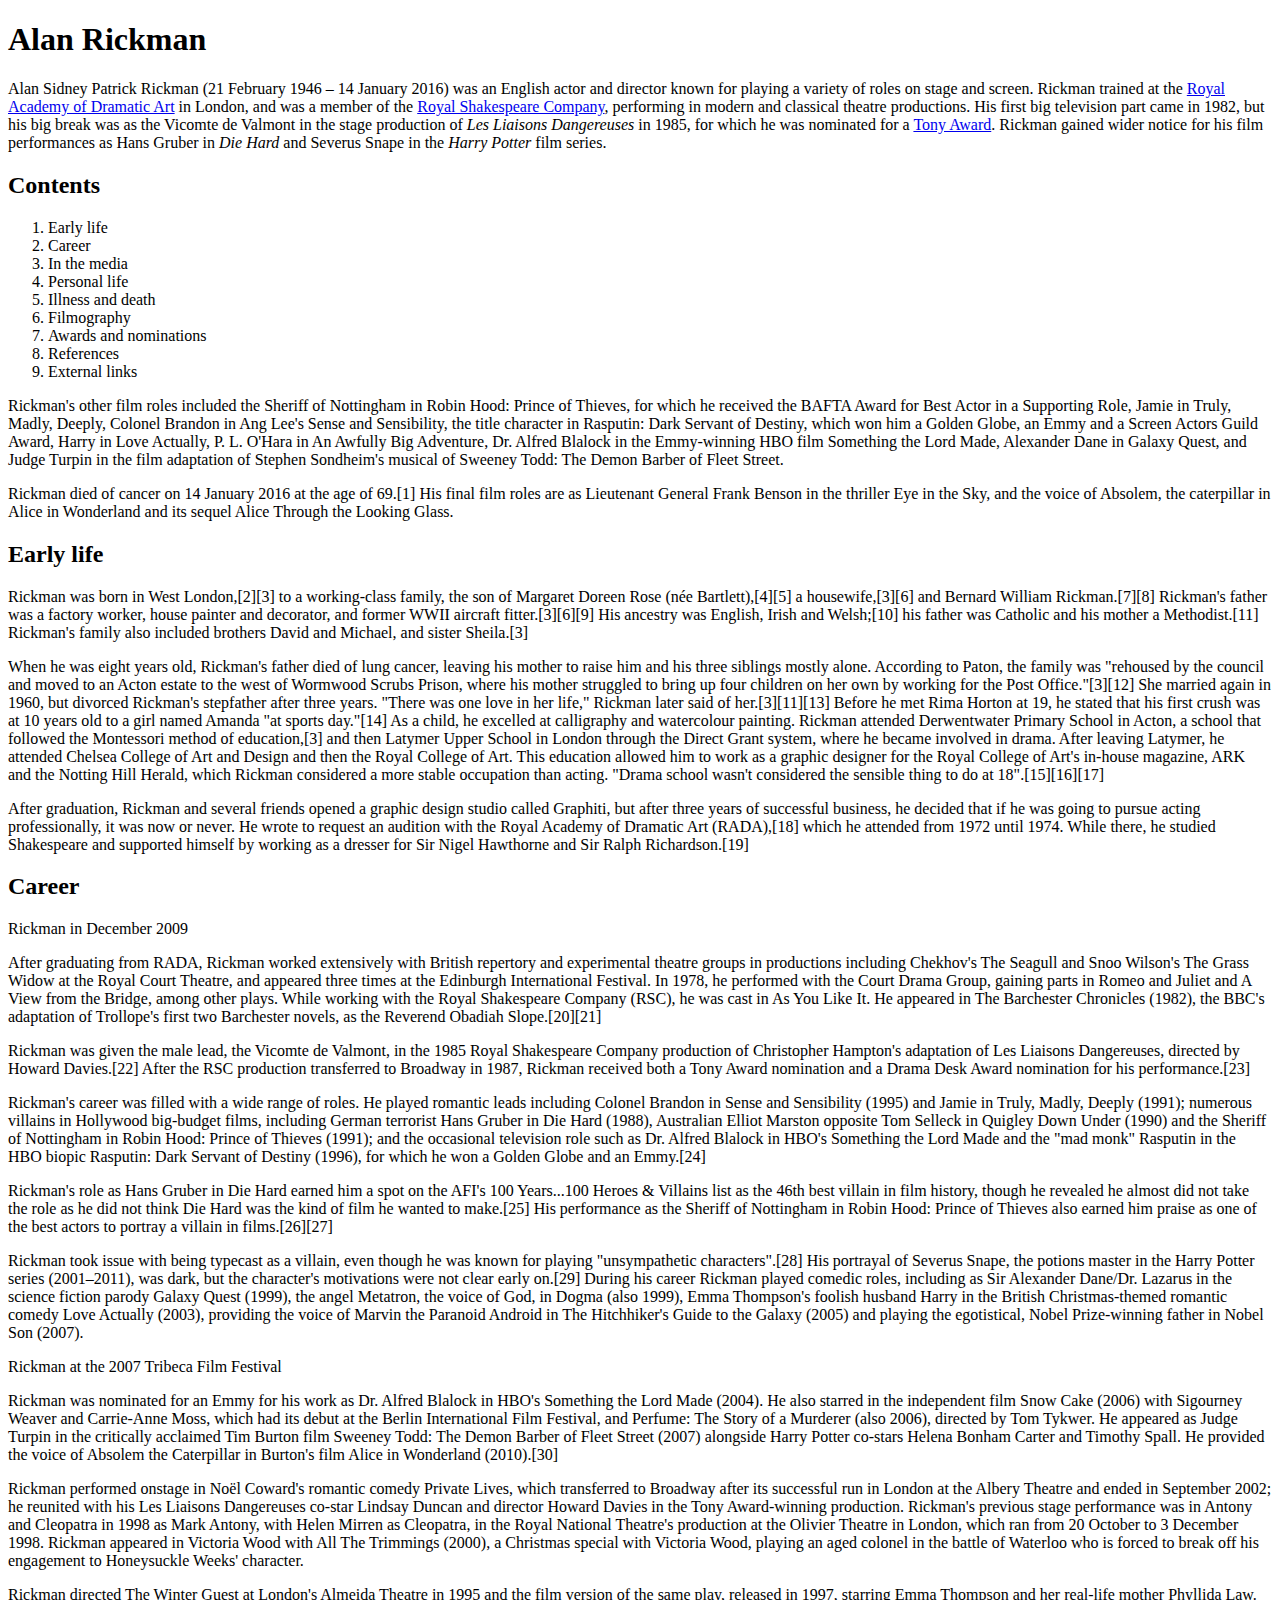
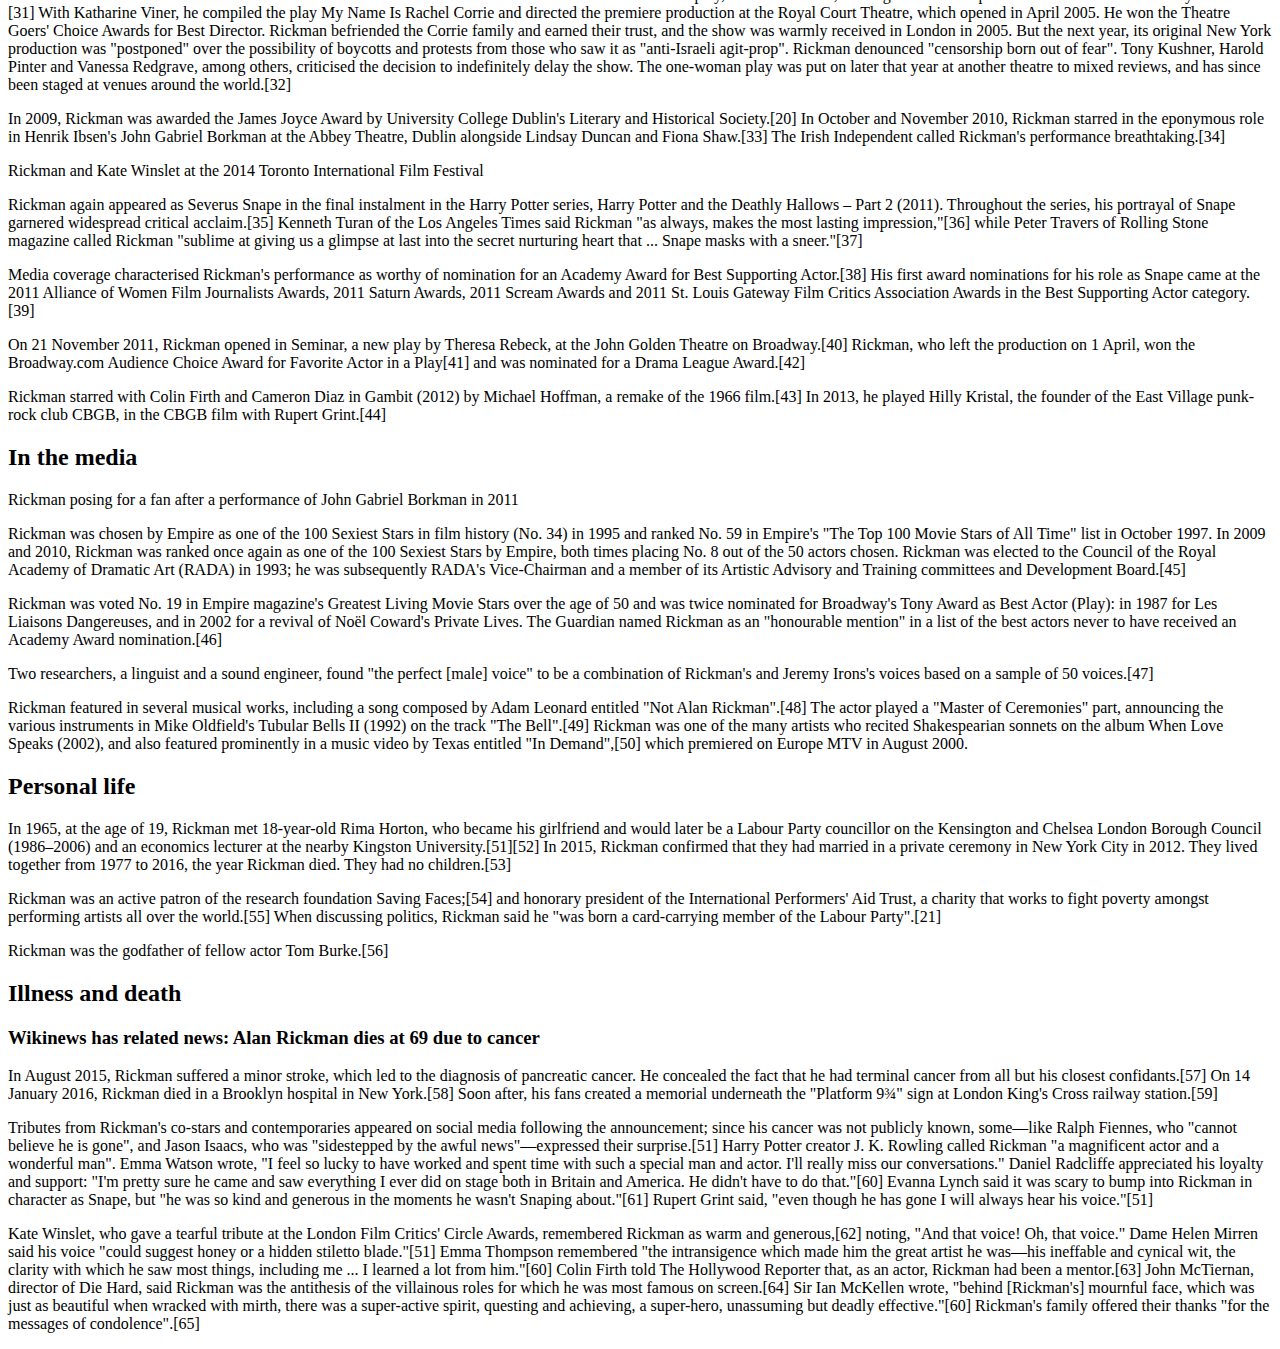
==== index.html @ 1f2a4b99 "Rename alan-rickman to index.html" ====
<!DOCTYPE html>
<html lang="en">
<head>
	<meta charset="UTF-8">
	<title>Alan Rickman</title>
	<link rel="canonical" href="https://en.wikipedia.org/wiki/Alan_Rickman">
</head>
<body>
<header>
<h1>Alan Rickman</h1>
<p>Alan Sidney Patrick Rickman (21 February 1946 – 14 January 2016) was an English actor and director known for playing a variety of roles on stage and screen. Rickman trained at the <a href="https://en.wikipedia.org/wiki/Royal_Academy_of_Dramatic_Art">Royal Academy of Dramatic Art</a> in London, and was a member of the <a href="https://en.wikipedia.org/wiki/Royal_Shakespeare_Company">Royal Shakespeare Company</a>, performing in modern and classical theatre productions. His first big television part came in 1982, but his big break was as the Vicomte de Valmont in the stage production of <i class="theatrical production">Les Liaisons Dangereuses</i> in 1985, for which he was nominated for a <a href="https://en.wikipedia.org/wiki/Tony_Award_for_Best_Actor_in_a_Play">Tony Award</a>. Rickman gained wider notice for his film performances as Hans Gruber in <i class="film production">Die Hard</i> and Severus Snape in the <i class="film production">Harry Potter</i> film series.</p>
</header>

<h2>Contents</h2>
<ol>
    <li>Early life</li>
    <li>Career</li>
    <li>In the media</li>
    <li>Personal life</li>
    <li>Illness and death</li>
    <li>Filmography</li>
    <li>Awards and nominations</li>
    <li>References</li>
    <li>External links</li>
</ol>

<p>Rickman's other film roles included the Sheriff of Nottingham in Robin Hood: Prince of Thieves, for which he received the BAFTA Award for Best Actor in a Supporting Role, Jamie in Truly, Madly, Deeply, Colonel Brandon in Ang Lee's Sense and Sensibility, the title character in Rasputin: Dark Servant of Destiny, which won him a Golden Globe, an Emmy and a Screen Actors Guild Award, Harry in Love Actually, P. L. O'Hara in An Awfully Big Adventure, Dr. Alfred Blalock in the Emmy-winning HBO film Something the Lord Made, Alexander Dane in Galaxy Quest, and Judge Turpin in the film adaptation of Stephen Sondheim's musical of Sweeney Todd: The Demon Barber of Fleet Street.</p>

<p>Rickman died of cancer on 14 January 2016 at the age of 69.[1] His final film roles are as Lieutenant General Frank Benson in the thriller Eye in the Sky, and the voice of Absolem, the caterpillar in Alice in Wonderland and its sequel Alice Through the Looking Glass.</p>

<h2>Early life</h2>

<p>Rickman was born in West London,[2][3] to a working-class family, the son of Margaret Doreen Rose (née Bartlett),[4][5] a housewife,[3][6] and Bernard William Rickman.[7][8] Rickman's father was a factory worker, house painter and decorator, and former WWII aircraft fitter.[3][6][9] His ancestry was English, Irish and Welsh;[10] his father was Catholic and his mother a Methodist.[11] Rickman's family also included brothers David and Michael, and sister Sheila.[3]</p>

<p>When he was eight years old, Rickman's father died of lung cancer, leaving his mother to raise him and his three siblings mostly alone. According to Paton, the family was "rehoused by the council and moved to an Acton estate to the west of Wormwood Scrubs Prison, where his mother struggled to bring up four children on her own by working for the Post Office."[3][12] She married again in 1960, but divorced Rickman's stepfather after three years. "There was one love in her life," Rickman later said of her.[3][11][13] Before he met Rima Horton at 19, he stated that his first crush was at 10 years old to a girl named Amanda "at sports day."[14] As a child, he excelled at calligraphy and watercolour painting. Rickman attended Derwentwater Primary School in Acton, a school that followed the Montessori method of education,[3] and then Latymer Upper School in London through the Direct Grant system, where he became involved in drama. After leaving Latymer, he attended Chelsea College of Art and Design and then the Royal College of Art. This education allowed him to work as a graphic designer for the Royal College of Art's in-house magazine, ARK and the Notting Hill Herald, which Rickman considered a more stable occupation than acting. "Drama school wasn't considered the sensible thing to do at 18".[15][16][17]</p>

<p>After graduation, Rickman and several friends opened a graphic design studio called Graphiti, but after three years of successful business, he decided that if he was going to pursue acting professionally, it was now or never. He wrote to request an audition with the Royal Academy of Dramatic Art (RADA),[18] which he attended from 1972 until 1974. While there, he studied Shakespeare and supported himself by working as a dresser for Sir Nigel Hawthorne and Sir Ralph Richardson.[19]</p>

<h2>Career</h2>

Rickman in December 2009

<p>After graduating from RADA, Rickman worked extensively with British repertory and experimental theatre groups in productions including Chekhov's The Seagull and Snoo Wilson's The Grass Widow at the Royal Court Theatre, and appeared three times at the Edinburgh International Festival. In 1978, he performed with the Court Drama Group, gaining parts in Romeo and Juliet and A View from the Bridge, among other plays. While working with the Royal Shakespeare Company (RSC), he was cast in As You Like It. He appeared in The Barchester Chronicles (1982), the BBC's adaptation of Trollope's first two Barchester novels, as the Reverend Obadiah Slope.[20][21]</p>

<p>Rickman was given the male lead, the Vicomte de Valmont, in the 1985 Royal Shakespeare Company production of Christopher Hampton's adaptation of Les Liaisons Dangereuses, directed by Howard Davies.[22] After the RSC production transferred to Broadway in 1987, Rickman received both a Tony Award nomination and a Drama Desk Award nomination for his performance.[23]</p>

<p>Rickman's career was filled with a wide range of roles. He played romantic leads including Colonel Brandon in Sense and Sensibility (1995) and Jamie in Truly, Madly, Deeply (1991); numerous villains in Hollywood big-budget films, including German terrorist Hans Gruber in Die Hard (1988), Australian Elliot Marston opposite Tom Selleck in Quigley Down Under (1990) and the Sheriff of Nottingham in Robin Hood: Prince of Thieves (1991); and the occasional television role such as Dr. Alfred Blalock in HBO's Something the Lord Made and the "mad monk" Rasputin in the HBO biopic Rasputin: Dark Servant of Destiny (1996), for which he won a Golden Globe and an Emmy.[24]</p>

<p>Rickman's role as Hans Gruber in Die Hard earned him a spot on the AFI's 100 Years...100 Heroes & Villains list as the 46th best villain in film history, though he revealed he almost did not take the role as he did not think Die Hard was the kind of film he wanted to make.[25] His performance as the Sheriff of Nottingham in Robin Hood: Prince of Thieves also earned him praise as one of the best actors to portray a villain in films.[26][27]</p>

<p>Rickman took issue with being typecast as a villain, even though he was known for playing "unsympathetic characters".[28] His portrayal of Severus Snape, the potions master in the Harry Potter series (2001–2011), was dark, but the character's motivations were not clear early on.[29] During his career Rickman played comedic roles, including as Sir Alexander Dane/Dr. Lazarus in the science fiction parody Galaxy Quest (1999), the angel Metatron, the voice of God, in Dogma (also 1999), Emma Thompson's foolish husband Harry in the British Christmas-themed romantic comedy Love Actually (2003), providing the voice of Marvin the Paranoid Android in The Hitchhiker's Guide to the Galaxy (2005) and playing the egotistical, Nobel Prize-winning father in Nobel Son (2007).</p>

Rickman at the 2007 Tribeca Film Festival

<p>Rickman was nominated for an Emmy for his work as Dr. Alfred Blalock in HBO's Something the Lord Made (2004). He also starred in the independent film Snow Cake (2006) with Sigourney Weaver and Carrie-Anne Moss, which had its debut at the Berlin International Film Festival, and Perfume: The Story of a Murderer (also 2006), directed by Tom Tykwer. He appeared as Judge Turpin in the critically acclaimed Tim Burton film Sweeney Todd: The Demon Barber of Fleet Street (2007) alongside Harry Potter co-stars Helena Bonham Carter and Timothy Spall. He provided the voice of Absolem the Caterpillar in Burton's film Alice in Wonderland (2010).[30]</p>

<p>Rickman performed onstage in Noël Coward's romantic comedy Private Lives, which transferred to Broadway after its successful run in London at the Albery Theatre and ended in September 2002; he reunited with his Les Liaisons Dangereuses co-star Lindsay Duncan and director Howard Davies in the Tony Award-winning production. Rickman's previous stage performance was in Antony and Cleopatra in 1998 as Mark Antony, with Helen Mirren as Cleopatra, in the Royal National Theatre's production at the Olivier Theatre in London, which ran from 20 October to 3 December 1998. Rickman appeared in Victoria Wood with All The Trimmings (2000), a Christmas special with Victoria Wood, playing an aged colonel in the battle of Waterloo who is forced to break off his engagement to Honeysuckle Weeks' character.</p>

<p>Rickman directed The Winter Guest at London's Almeida Theatre in 1995 and the film version of the same play, released in 1997, starring Emma Thompson and her real-life mother Phyllida Law.[31] With Katharine Viner, he compiled the play My Name Is Rachel Corrie and directed the premiere production at the Royal Court Theatre, which opened in April 2005. He won the Theatre Goers' Choice Awards for Best Director. Rickman befriended the Corrie family and earned their trust, and the show was warmly received in London in 2005. But the next year, its original New York production was "postponed" over the possibility of boycotts and protests from those who saw it as "anti-Israeli agit-prop". Rickman denounced "censorship born out of fear". Tony Kushner, Harold Pinter and Vanessa Redgrave, among others, criticised the decision to indefinitely delay the show. The one-woman play was put on later that year at another theatre to mixed reviews, and has since been staged at venues around the world.[32]</p>

<p>In 2009, Rickman was awarded the James Joyce Award by University College Dublin's Literary and Historical Society.[20] In October and November 2010, Rickman starred in the eponymous role in Henrik Ibsen's John Gabriel Borkman at the Abbey Theatre, Dublin alongside Lindsay Duncan and Fiona Shaw.[33] The Irish Independent called Rickman's performance breathtaking.[34]</p>

Rickman and Kate Winslet at the 2014 Toronto International Film Festival

<p>Rickman again appeared as Severus Snape in the final instalment in the Harry Potter series, Harry Potter and the Deathly Hallows – Part 2 (2011). Throughout the series, his portrayal of Snape garnered widespread critical acclaim.[35] Kenneth Turan of the Los Angeles Times said Rickman "as always, makes the most lasting impression,"[36] while Peter Travers of Rolling Stone magazine called Rickman "sublime at giving us a glimpse at last into the secret nurturing heart that ... Snape masks with a sneer."[37]</p>

<p>Media coverage characterised Rickman's performance as worthy of nomination for an Academy Award for Best Supporting Actor.[38] His first award nominations for his role as Snape came at the 2011 Alliance of Women Film Journalists Awards, 2011 Saturn Awards, 2011 Scream Awards and 2011 St. Louis Gateway Film Critics Association Awards in the Best Supporting Actor category.[39]</p>

<p>On 21 November 2011, Rickman opened in Seminar, a new play by Theresa Rebeck, at the John Golden Theatre on Broadway.[40] Rickman, who left the production on 1 April, won the Broadway.com Audience Choice Award for Favorite Actor in a Play[41] and was nominated for a Drama League Award.[42]</p>

<p>Rickman starred with Colin Firth and Cameron Diaz in Gambit (2012) by Michael Hoffman, a remake of the 1966 film.[43] In 2013, he played Hilly Kristal, the founder of the East Village punk-rock club CBGB, in the CBGB film with Rupert Grint.[44]</p>

<h2>In the media</h2>
Rickman posing for a fan after a performance of John Gabriel Borkman in 2011

<p>Rickman was chosen by Empire as one of the 100 Sexiest Stars in film history (No. 34) in 1995 and ranked No. 59 in Empire's "The Top 100 Movie Stars of All Time" list in October 1997. In 2009 and 2010, Rickman was ranked once again as one of the 100 Sexiest Stars by Empire, both times placing No. 8 out of the 50 actors chosen. Rickman was elected to the Council of the Royal Academy of Dramatic Art (RADA) in 1993; he was subsequently RADA's Vice-Chairman and a member of its Artistic Advisory and Training committees and Development Board.[45]</p>

<p>Rickman was voted No. 19 in Empire magazine's Greatest Living Movie Stars over the age of 50 and was twice nominated for Broadway's Tony Award as Best Actor (Play): in 1987 for Les Liaisons Dangereuses, and in 2002 for a revival of Noël Coward's Private Lives. The Guardian named Rickman as an "honourable mention" in a list of the best actors never to have received an Academy Award nomination.[46]</p>

<p>Two researchers, a linguist and a sound engineer, found "the perfect [male] voice" to be a combination of Rickman's and Jeremy Irons's voices based on a sample of 50 voices.[47]</p>

<p>Rickman featured in several musical works, including a song composed by Adam Leonard entitled "Not Alan Rickman".[48] The actor played a "Master of Ceremonies" part, announcing the various instruments in Mike Oldfield's Tubular Bells II (1992) on the track "The Bell".[49] Rickman was one of the many artists who recited Shakespearian sonnets on the album When Love Speaks (2002), and also featured prominently in a music video by Texas entitled "In Demand",[50] which premiered on Europe MTV in August 2000.</p>

<h2>Personal life</h2>

<p>In 1965, at the age of 19, Rickman met 18-year-old Rima Horton, who became his girlfriend and would later be a Labour Party councillor on the Kensington and Chelsea London Borough Council (1986–2006) and an economics lecturer at the nearby Kingston University.[51][52] In 2015, Rickman confirmed that they had married in a private ceremony in New York City in 2012. They lived together from 1977 to 2016, the year Rickman died. They had no children.[53]

<p>Rickman was an active patron of the research foundation Saving Faces;[54] and honorary president of the International Performers' Aid Trust, a charity that works to fight poverty amongst performing artists all over the world.[55] When discussing politics, Rickman said he "was born a card-carrying member of the Labour Party".[21]

<p>Rickman was the godfather of fellow actor Tom Burke.[56]</p>

<h2>Illness and death</h2>
<h3>Wikinews has related news: Alan Rickman dies at 69 due to cancer</h3>

<p>In August 2015, Rickman suffered a minor stroke, which led to the diagnosis of pancreatic cancer. He concealed the fact that he had terminal cancer from all but his closest confidants.[57] On 14 January 2016, Rickman died in a Brooklyn hospital in New York.[58] Soon after, his fans created a memorial underneath the "Platform 9¾" sign at London King's Cross railway station.[59]</p>

<p>Tributes from Rickman's co-stars and contemporaries appeared on social media following the announcement; since his cancer was not publicly known, some—like Ralph Fiennes, who "cannot believe he is gone", and Jason Isaacs, who was "sidestepped by the awful news"—expressed their surprise.[51] Harry Potter creator J. K. Rowling called Rickman "a magnificent actor and a wonderful man". Emma Watson wrote, "I feel so lucky to have worked and spent time with such a special man and actor. I'll really miss our conversations." Daniel Radcliffe appreciated his loyalty and support: "I'm pretty sure he came and saw everything I ever did on stage both in Britain and America. He didn't have to do that."[60] Evanna Lynch said it was scary to bump into Rickman in character as Snape, but "he was so kind and generous in the moments he wasn't Snaping about."[61] Rupert Grint said, "even though he has gone I will always hear his voice."[51]</p>

<p>Kate Winslet, who gave a tearful tribute at the London Film Critics'
Circle Awards, remembered Rickman as warm and generous,[62] noting, "And
that voice! Oh, that voice." Dame Helen Mirren said his voice "could
suggest honey or a hidden stiletto blade."[51] Emma Thompson remembered
"the intransigence which made him the great artist he was—his ineffable
and cynical wit, the clarity with which he saw most things, including me
... I learned a lot from him."[60] Colin Firth told The Hollywood
Reporter that, as an actor, Rickman had been a mentor.[63] John
McTiernan, director of Die Hard, said Rickman was the antithesis of the
villainous roles for which he was most famous on screen.[64] Sir Ian
McKellen wrote, "behind [Rickman's] mournful face, which was just as
beautiful when wracked with mirth, there was a super-active spirit,
questing and achieving, a super-hero, unassuming but deadly
effective."[60] Rickman's family offered their thanks "for the messages
of condolence".[65]</p> 
</body> 
</html>
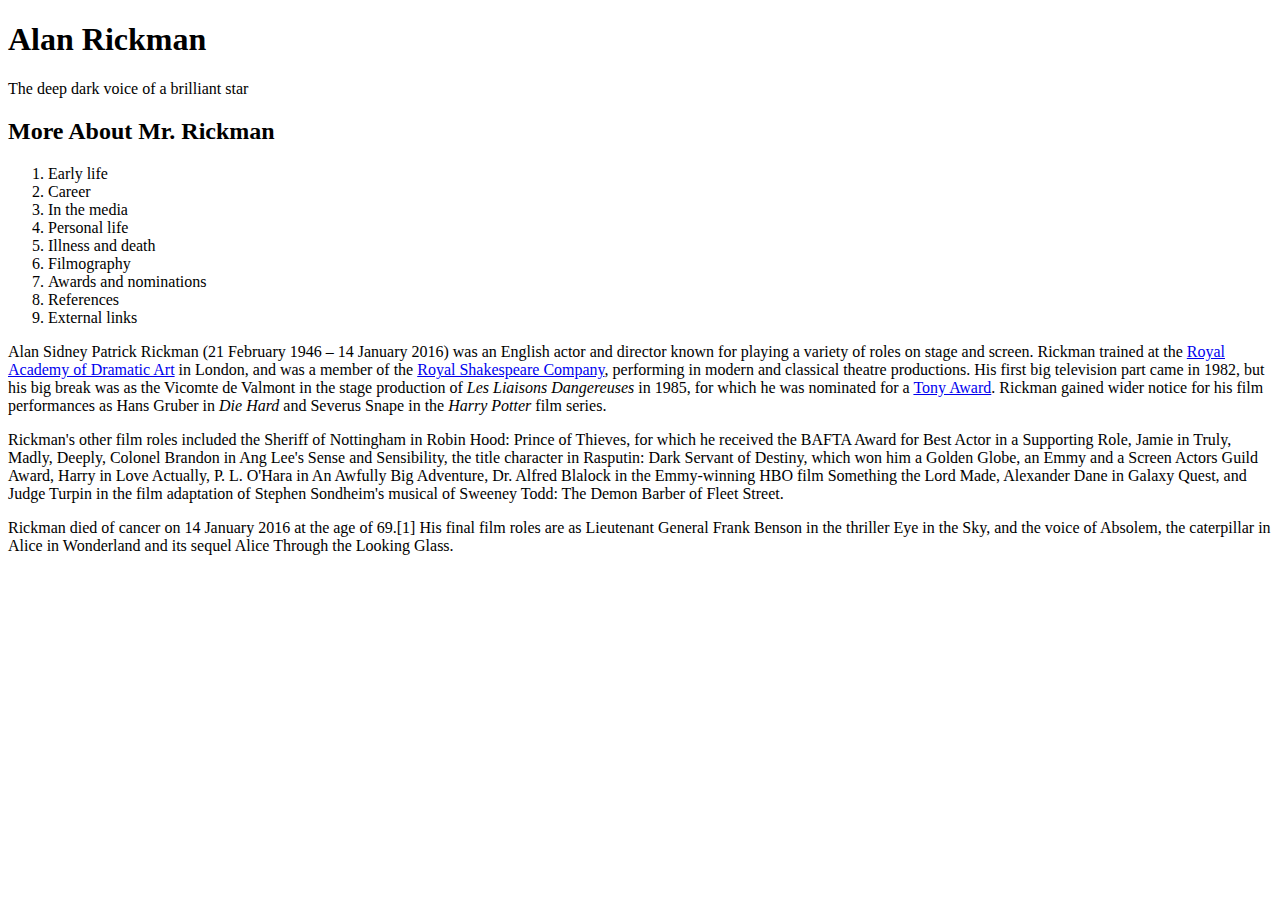
==== commit 8d43a4af: "Break up index to main page" ====
--- a/index.html
+++ b/index.html
@@ -6,110 +6,30 @@
 	<link rel="canonical" href="https://en.wikipedia.org/wiki/Alan_Rickman">
 </head>
 <body>
-<header>
-<h1>Alan Rickman</h1>
-<p>Alan Sidney Patrick Rickman (21 February 1946 – 14 January 2016) was an English actor and director known for playing a variety of roles on stage and screen. Rickman trained at the <a href="https://en.wikipedia.org/wiki/Royal_Academy_of_Dramatic_Art">Royal Academy of Dramatic Art</a> in London, and was a member of the <a href="https://en.wikipedia.org/wiki/Royal_Shakespeare_Company">Royal Shakespeare Company</a>, performing in modern and classical theatre productions. His first big television part came in 1982, but his big break was as the Vicomte de Valmont in the stage production of <i class="theatrical production">Les Liaisons Dangereuses</i> in 1985, for which he was nominated for a <a href="https://en.wikipedia.org/wiki/Tony_Award_for_Best_Actor_in_a_Play">Tony Award</a>. Rickman gained wider notice for his film performances as Hans Gruber in <i class="film production">Die Hard</i> and Severus Snape in the <i class="film production">Harry Potter</i> film series.</p>
+<header role="banner">
+	<h1>Alan Rickman</h1>
+	<p>The deep dark voice of a brilliant star</p>
+		<nav>
+			<h2>More About Mr. Rickman</h2>
+				<ol>
+				    <li>Early life</li>
+				    <li>Career</li>
+				    <li>In the media</li>
+				    <li>Personal life</li>
+				    <li>Illness and death</li>
+				    <li>Filmography</li>
+				    <li>Awards and nominations</li>
+				    <li>References</li>
+				    <li>External links</li>
+				</ol>
+		</nav>
 </header>
 
-<h2>Contents</h2>
-<ol>
-    <li>Early life</li>
-    <li>Career</li>
-    <li>In the media</li>
-    <li>Personal life</li>
-    <li>Illness and death</li>
-    <li>Filmography</li>
-    <li>Awards and nominations</li>
-    <li>References</li>
-    <li>External links</li>
-</ol>
+	<main>
+		<p>Alan Sidney Patrick Rickman (21 February 1946 – 14 January 2016) was an English actor and director known for playing a variety of roles on stage and screen. Rickman trained at the <a href="https://en.wikipedia.org/wiki/Royal_Academy_of_Dramatic_Art">Royal Academy of Dramatic Art</a> in London, and was a member of the <a href="https://en.wikipedia.org/wiki/Royal_Shakespeare_Company">Royal Shakespeare Company</a>, performing in modern and classical theatre productions. His first big television part came in 1982, but his big break was as the Vicomte de Valmont in the stage production of <i class="theatrical production">Les Liaisons Dangereuses</i> in 1985, for which he was nominated for a <a href="https://en.wikipedia.org/wiki/Tony_Award_for_Best_Actor_in_a_Play">Tony Award</a>. Rickman gained wider notice for his film performances as Hans Gruber in <i class="film production">Die Hard</i> and Severus Snape in the <i class="film production">Harry Potter</i> film series.</p>
+		<p>Rickman's other film roles included the Sheriff of Nottingham in Robin Hood: Prince of Thieves, for which he received the BAFTA Award for Best Actor in a Supporting Role, Jamie in Truly, Madly, Deeply, Colonel Brandon in Ang Lee's Sense and Sensibility, the title character in Rasputin: Dark Servant of Destiny, which won him a Golden Globe, an Emmy and a Screen Actors Guild Award, Harry in Love Actually, P. L. O'Hara in An Awfully Big Adventure, Dr. Alfred Blalock in the Emmy-winning HBO film Something the Lord Made, Alexander Dane in Galaxy Quest, and Judge Turpin in the film adaptation of Stephen Sondheim's musical of Sweeney Todd: The Demon Barber of Fleet Street.</p>
+		<p>Rickman died of cancer on 14 January 2016 at the age of 69.[1] His final film roles are as Lieutenant General Frank Benson in the thriller Eye in the Sky, and the voice of Absolem, the caterpillar in Alice in Wonderland and its sequel Alice Through the Looking Glass.</p>
 
-<p>Rickman's other film roles included the Sheriff of Nottingham in Robin Hood: Prince of Thieves, for which he received the BAFTA Award for Best Actor in a Supporting Role, Jamie in Truly, Madly, Deeply, Colonel Brandon in Ang Lee's Sense and Sensibility, the title character in Rasputin: Dark Servant of Destiny, which won him a Golden Globe, an Emmy and a Screen Actors Guild Award, Harry in Love Actually, P. L. O'Hara in An Awfully Big Adventure, Dr. Alfred Blalock in the Emmy-winning HBO film Something the Lord Made, Alexander Dane in Galaxy Quest, and Judge Turpin in the film adaptation of Stephen Sondheim's musical of Sweeney Todd: The Demon Barber of Fleet Street.</p>
-
-<p>Rickman died of cancer on 14 January 2016 at the age of 69.[1] His final film roles are as Lieutenant General Frank Benson in the thriller Eye in the Sky, and the voice of Absolem, the caterpillar in Alice in Wonderland and its sequel Alice Through the Looking Glass.</p>
-
-<h2>Early life</h2>
-
-<p>Rickman was born in West London,[2][3] to a working-class family, the son of Margaret Doreen Rose (née Bartlett),[4][5] a housewife,[3][6] and Bernard William Rickman.[7][8] Rickman's father was a factory worker, house painter and decorator, and former WWII aircraft fitter.[3][6][9] His ancestry was English, Irish and Welsh;[10] his father was Catholic and his mother a Methodist.[11] Rickman's family also included brothers David and Michael, and sister Sheila.[3]</p>
-
-<p>When he was eight years old, Rickman's father died of lung cancer, leaving his mother to raise him and his three siblings mostly alone. According to Paton, the family was "rehoused by the council and moved to an Acton estate to the west of Wormwood Scrubs Prison, where his mother struggled to bring up four children on her own by working for the Post Office."[3][12] She married again in 1960, but divorced Rickman's stepfather after three years. "There was one love in her life," Rickman later said of her.[3][11][13] Before he met Rima Horton at 19, he stated that his first crush was at 10 years old to a girl named Amanda "at sports day."[14] As a child, he excelled at calligraphy and watercolour painting. Rickman attended Derwentwater Primary School in Acton, a school that followed the Montessori method of education,[3] and then Latymer Upper School in London through the Direct Grant system, where he became involved in drama. After leaving Latymer, he attended Chelsea College of Art and Design and then the Royal College of Art. This education allowed him to work as a graphic designer for the Royal College of Art's in-house magazine, ARK and the Notting Hill Herald, which Rickman considered a more stable occupation than acting. "Drama school wasn't considered the sensible thing to do at 18".[15][16][17]</p>
-
-<p>After graduation, Rickman and several friends opened a graphic design studio called Graphiti, but after three years of successful business, he decided that if he was going to pursue acting professionally, it was now or never. He wrote to request an audition with the Royal Academy of Dramatic Art (RADA),[18] which he attended from 1972 until 1974. While there, he studied Shakespeare and supported himself by working as a dresser for Sir Nigel Hawthorne and Sir Ralph Richardson.[19]</p>
-
-<h2>Career</h2>
-
-Rickman in December 2009
-
-<p>After graduating from RADA, Rickman worked extensively with British repertory and experimental theatre groups in productions including Chekhov's The Seagull and Snoo Wilson's The Grass Widow at the Royal Court Theatre, and appeared three times at the Edinburgh International Festival. In 1978, he performed with the Court Drama Group, gaining parts in Romeo and Juliet and A View from the Bridge, among other plays. While working with the Royal Shakespeare Company (RSC), he was cast in As You Like It. He appeared in The Barchester Chronicles (1982), the BBC's adaptation of Trollope's first two Barchester novels, as the Reverend Obadiah Slope.[20][21]</p>
-
-<p>Rickman was given the male lead, the Vicomte de Valmont, in the 1985 Royal Shakespeare Company production of Christopher Hampton's adaptation of Les Liaisons Dangereuses, directed by Howard Davies.[22] After the RSC production transferred to Broadway in 1987, Rickman received both a Tony Award nomination and a Drama Desk Award nomination for his performance.[23]</p>
-
-<p>Rickman's career was filled with a wide range of roles. He played romantic leads including Colonel Brandon in Sense and Sensibility (1995) and Jamie in Truly, Madly, Deeply (1991); numerous villains in Hollywood big-budget films, including German terrorist Hans Gruber in Die Hard (1988), Australian Elliot Marston opposite Tom Selleck in Quigley Down Under (1990) and the Sheriff of Nottingham in Robin Hood: Prince of Thieves (1991); and the occasional television role such as Dr. Alfred Blalock in HBO's Something the Lord Made and the "mad monk" Rasputin in the HBO biopic Rasputin: Dark Servant of Destiny (1996), for which he won a Golden Globe and an Emmy.[24]</p>
-
-<p>Rickman's role as Hans Gruber in Die Hard earned him a spot on the AFI's 100 Years...100 Heroes & Villains list as the 46th best villain in film history, though he revealed he almost did not take the role as he did not think Die Hard was the kind of film he wanted to make.[25] His performance as the Sheriff of Nottingham in Robin Hood: Prince of Thieves also earned him praise as one of the best actors to portray a villain in films.[26][27]</p>
-
-<p>Rickman took issue with being typecast as a villain, even though he was known for playing "unsympathetic characters".[28] His portrayal of Severus Snape, the potions master in the Harry Potter series (2001–2011), was dark, but the character's motivations were not clear early on.[29] During his career Rickman played comedic roles, including as Sir Alexander Dane/Dr. Lazarus in the science fiction parody Galaxy Quest (1999), the angel Metatron, the voice of God, in Dogma (also 1999), Emma Thompson's foolish husband Harry in the British Christmas-themed romantic comedy Love Actually (2003), providing the voice of Marvin the Paranoid Android in The Hitchhiker's Guide to the Galaxy (2005) and playing the egotistical, Nobel Prize-winning father in Nobel Son (2007).</p>
-
-Rickman at the 2007 Tribeca Film Festival
-
-<p>Rickman was nominated for an Emmy for his work as Dr. Alfred Blalock in HBO's Something the Lord Made (2004). He also starred in the independent film Snow Cake (2006) with Sigourney Weaver and Carrie-Anne Moss, which had its debut at the Berlin International Film Festival, and Perfume: The Story of a Murderer (also 2006), directed by Tom Tykwer. He appeared as Judge Turpin in the critically acclaimed Tim Burton film Sweeney Todd: The Demon Barber of Fleet Street (2007) alongside Harry Potter co-stars Helena Bonham Carter and Timothy Spall. He provided the voice of Absolem the Caterpillar in Burton's film Alice in Wonderland (2010).[30]</p>
-
-<p>Rickman performed onstage in Noël Coward's romantic comedy Private Lives, which transferred to Broadway after its successful run in London at the Albery Theatre and ended in September 2002; he reunited with his Les Liaisons Dangereuses co-star Lindsay Duncan and director Howard Davies in the Tony Award-winning production. Rickman's previous stage performance was in Antony and Cleopatra in 1998 as Mark Antony, with Helen Mirren as Cleopatra, in the Royal National Theatre's production at the Olivier Theatre in London, which ran from 20 October to 3 December 1998. Rickman appeared in Victoria Wood with All The Trimmings (2000), a Christmas special with Victoria Wood, playing an aged colonel in the battle of Waterloo who is forced to break off his engagement to Honeysuckle Weeks' character.</p>
-
-<p>Rickman directed The Winter Guest at London's Almeida Theatre in 1995 and the film version of the same play, released in 1997, starring Emma Thompson and her real-life mother Phyllida Law.[31] With Katharine Viner, he compiled the play My Name Is Rachel Corrie and directed the premiere production at the Royal Court Theatre, which opened in April 2005. He won the Theatre Goers' Choice Awards for Best Director. Rickman befriended the Corrie family and earned their trust, and the show was warmly received in London in 2005. But the next year, its original New York production was "postponed" over the possibility of boycotts and protests from those who saw it as "anti-Israeli agit-prop". Rickman denounced "censorship born out of fear". Tony Kushner, Harold Pinter and Vanessa Redgrave, among others, criticised the decision to indefinitely delay the show. The one-woman play was put on later that year at another theatre to mixed reviews, and has since been staged at venues around the world.[32]</p>
-
-<p>In 2009, Rickman was awarded the James Joyce Award by University College Dublin's Literary and Historical Society.[20] In October and November 2010, Rickman starred in the eponymous role in Henrik Ibsen's John Gabriel Borkman at the Abbey Theatre, Dublin alongside Lindsay Duncan and Fiona Shaw.[33] The Irish Independent called Rickman's performance breathtaking.[34]</p>
-
-Rickman and Kate Winslet at the 2014 Toronto International Film Festival
-
-<p>Rickman again appeared as Severus Snape in the final instalment in the Harry Potter series, Harry Potter and the Deathly Hallows – Part 2 (2011). Throughout the series, his portrayal of Snape garnered widespread critical acclaim.[35] Kenneth Turan of the Los Angeles Times said Rickman "as always, makes the most lasting impression,"[36] while Peter Travers of Rolling Stone magazine called Rickman "sublime at giving us a glimpse at last into the secret nurturing heart that ... Snape masks with a sneer."[37]</p>
-
-<p>Media coverage characterised Rickman's performance as worthy of nomination for an Academy Award for Best Supporting Actor.[38] His first award nominations for his role as Snape came at the 2011 Alliance of Women Film Journalists Awards, 2011 Saturn Awards, 2011 Scream Awards and 2011 St. Louis Gateway Film Critics Association Awards in the Best Supporting Actor category.[39]</p>
-
-<p>On 21 November 2011, Rickman opened in Seminar, a new play by Theresa Rebeck, at the John Golden Theatre on Broadway.[40] Rickman, who left the production on 1 April, won the Broadway.com Audience Choice Award for Favorite Actor in a Play[41] and was nominated for a Drama League Award.[42]</p>
-
-<p>Rickman starred with Colin Firth and Cameron Diaz in Gambit (2012) by Michael Hoffman, a remake of the 1966 film.[43] In 2013, he played Hilly Kristal, the founder of the East Village punk-rock club CBGB, in the CBGB film with Rupert Grint.[44]</p>
-
-<h2>In the media</h2>
-Rickman posing for a fan after a performance of John Gabriel Borkman in 2011
-
-<p>Rickman was chosen by Empire as one of the 100 Sexiest Stars in film history (No. 34) in 1995 and ranked No. 59 in Empire's "The Top 100 Movie Stars of All Time" list in October 1997. In 2009 and 2010, Rickman was ranked once again as one of the 100 Sexiest Stars by Empire, both times placing No. 8 out of the 50 actors chosen. Rickman was elected to the Council of the Royal Academy of Dramatic Art (RADA) in 1993; he was subsequently RADA's Vice-Chairman and a member of its Artistic Advisory and Training committees and Development Board.[45]</p>
-
-<p>Rickman was voted No. 19 in Empire magazine's Greatest Living Movie Stars over the age of 50 and was twice nominated for Broadway's Tony Award as Best Actor (Play): in 1987 for Les Liaisons Dangereuses, and in 2002 for a revival of Noël Coward's Private Lives. The Guardian named Rickman as an "honourable mention" in a list of the best actors never to have received an Academy Award nomination.[46]</p>
-
-<p>Two researchers, a linguist and a sound engineer, found "the perfect [male] voice" to be a combination of Rickman's and Jeremy Irons's voices based on a sample of 50 voices.[47]</p>
-
-<p>Rickman featured in several musical works, including a song composed by Adam Leonard entitled "Not Alan Rickman".[48] The actor played a "Master of Ceremonies" part, announcing the various instruments in Mike Oldfield's Tubular Bells II (1992) on the track "The Bell".[49] Rickman was one of the many artists who recited Shakespearian sonnets on the album When Love Speaks (2002), and also featured prominently in a music video by Texas entitled "In Demand",[50] which premiered on Europe MTV in August 2000.</p>
-
-<h2>Personal life</h2>
-
-<p>In 1965, at the age of 19, Rickman met 18-year-old Rima Horton, who became his girlfriend and would later be a Labour Party councillor on the Kensington and Chelsea London Borough Council (1986–2006) and an economics lecturer at the nearby Kingston University.[51][52] In 2015, Rickman confirmed that they had married in a private ceremony in New York City in 2012. They lived together from 1977 to 2016, the year Rickman died. They had no children.[53]
-
-<p>Rickman was an active patron of the research foundation Saving Faces;[54] and honorary president of the International Performers' Aid Trust, a charity that works to fight poverty amongst performing artists all over the world.[55] When discussing politics, Rickman said he "was born a card-carrying member of the Labour Party".[21]
-
-<p>Rickman was the godfather of fellow actor Tom Burke.[56]</p>
-
-<h2>Illness and death</h2>
-<h3>Wikinews has related news: Alan Rickman dies at 69 due to cancer</h3>
-
-<p>In August 2015, Rickman suffered a minor stroke, which led to the diagnosis of pancreatic cancer. He concealed the fact that he had terminal cancer from all but his closest confidants.[57] On 14 January 2016, Rickman died in a Brooklyn hospital in New York.[58] Soon after, his fans created a memorial underneath the "Platform 9¾" sign at London King's Cross railway station.[59]</p>
-
-<p>Tributes from Rickman's co-stars and contemporaries appeared on social media following the announcement; since his cancer was not publicly known, some—like Ralph Fiennes, who "cannot believe he is gone", and Jason Isaacs, who was "sidestepped by the awful news"—expressed their surprise.[51] Harry Potter creator J. K. Rowling called Rickman "a magnificent actor and a wonderful man". Emma Watson wrote, "I feel so lucky to have worked and spent time with such a special man and actor. I'll really miss our conversations." Daniel Radcliffe appreciated his loyalty and support: "I'm pretty sure he came and saw everything I ever did on stage both in Britain and America. He didn't have to do that."[60] Evanna Lynch said it was scary to bump into Rickman in character as Snape, but "he was so kind and generous in the moments he wasn't Snaping about."[61] Rupert Grint said, "even though he has gone I will always hear his voice."[51]</p>
-
-<p>Kate Winslet, who gave a tearful tribute at the London Film Critics'
-Circle Awards, remembered Rickman as warm and generous,[62] noting, "And
-that voice! Oh, that voice." Dame Helen Mirren said his voice "could
-suggest honey or a hidden stiletto blade."[51] Emma Thompson remembered
-"the intransigence which made him the great artist he was—his ineffable
-and cynical wit, the clarity with which he saw most things, including me
-... I learned a lot from him."[60] Colin Firth told The Hollywood
-Reporter that, as an actor, Rickman had been a mentor.[63] John
-McTiernan, director of Die Hard, said Rickman was the antithesis of the
-villainous roles for which he was most famous on screen.[64] Sir Ian
-McKellen wrote, "behind [Rickman's] mournful face, which was just as
-beautiful when wracked with mirth, there was a super-active spirit,
-questing and achieving, a super-hero, unassuming but deadly
-effective."[60] Rickman's family offered their thanks "for the messages
-of condolence".[65]</p> 
+	</main>
 </body> 
 </html>
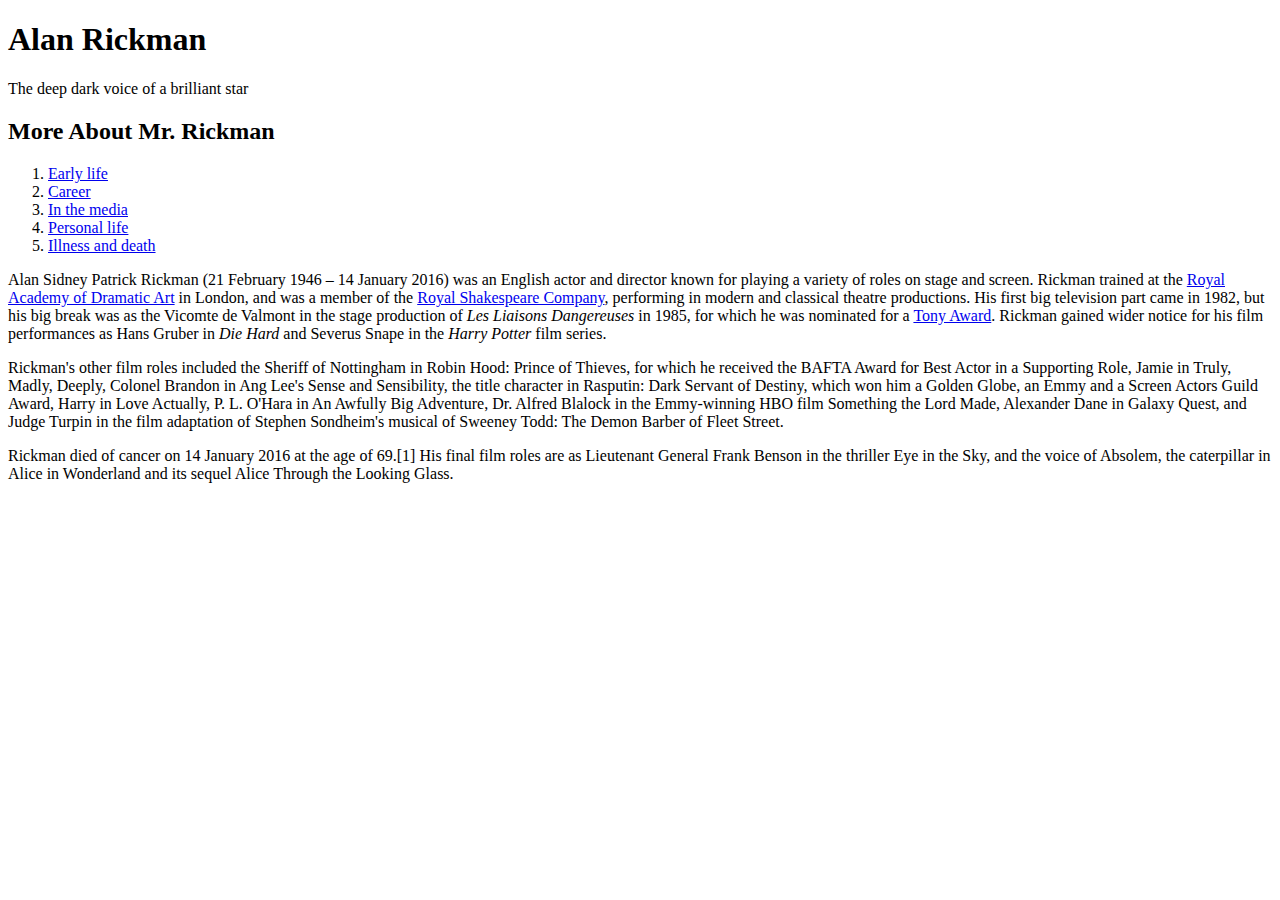
==== commit e73a38c9: "Update index.html" ====
--- a/index.html
+++ b/index.html
@@ -12,15 +12,11 @@
 		<nav>
 			<h2>More About Mr. Rickman</h2>
 				<ol>
-				    <li>Early life</li>
-				    <li>Career</li>
-				    <li>In the media</li>
-				    <li>Personal life</li>
-				    <li>Illness and death</li>
-				    <li>Filmography</li>
-				    <li>Awards and nominations</li>
-				    <li>References</li>
-				    <li>External links</li>
+					<li><a href="/early-life.html">Early life</a></li>
+					<li><a href="/career.html">Career</a></li>
+					<li><a href="/in-the-media.html">In the media</a></li>
+					<li><a href="/personal-life.html">Personal life</a></li>
+					<li><a href="/illness-and-death.html">Illness and death</a></li>
 				</ol>
 		</nav>
 </header>
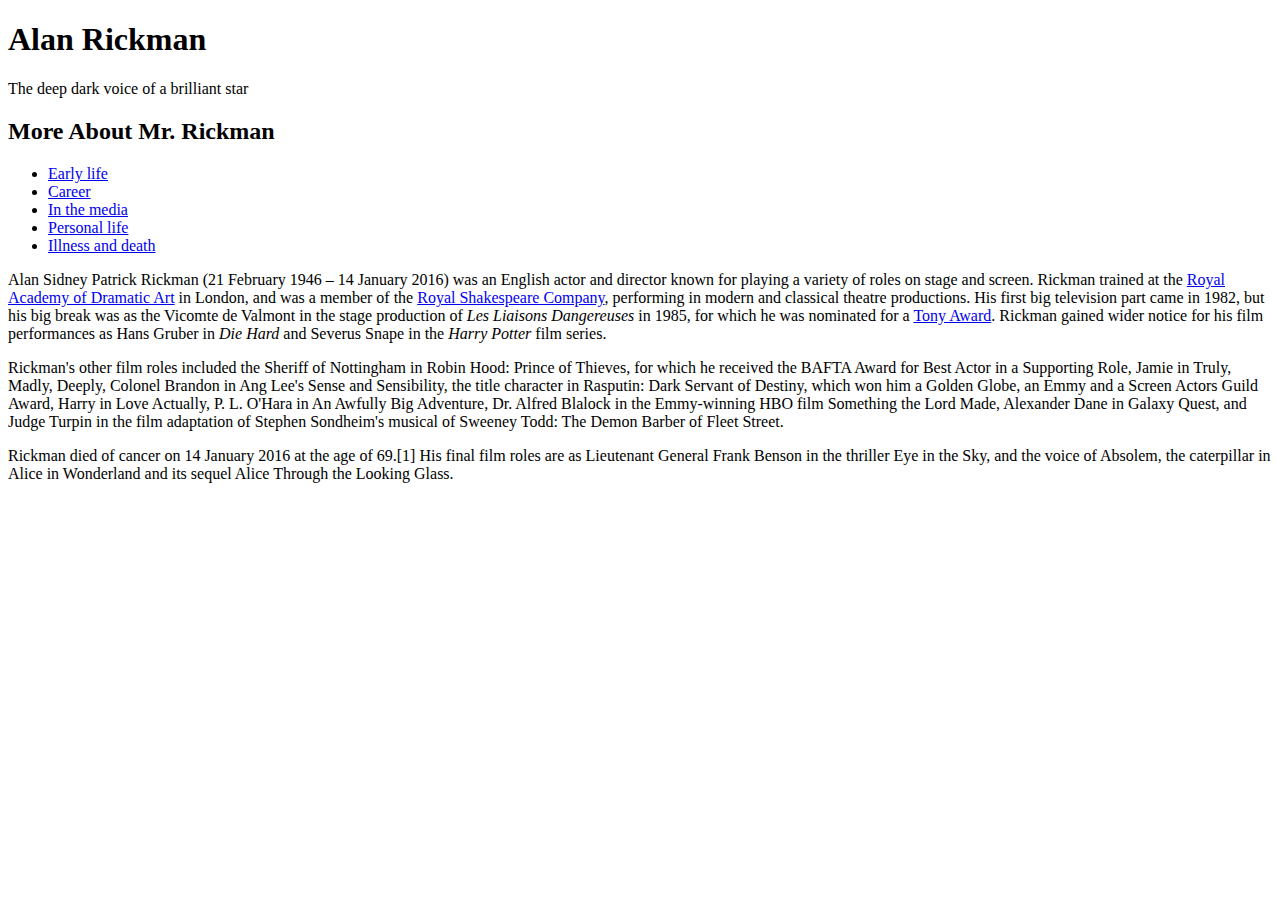
==== commit fbd32d97: "Update index.html" ====
--- a/index.html
+++ b/index.html
@@ -11,13 +11,13 @@
 	<p>The deep dark voice of a brilliant star</p>
 		<nav>
 			<h2>More About Mr. Rickman</h2>
-				<ol>
-					<li><a href="/early-life.html">Early life</a></li>
-					<li><a href="/career.html">Career</a></li>
-					<li><a href="/in-the-media.html">In the media</a></li>
-					<li><a href="/personal-life.html">Personal life</a></li>
-					<li><a href="/illness-and-death.html">Illness and death</a></li>
-				</ol>
+				<ul>
+					<li><a href="early-life.html">Early life</a></li>
+					<li><a href="career.html">Career</a></li>
+					<li><a href="in-the-media.html">In the media</a></li>
+					<li><a href="personal-life.html">Personal life</a></li>
+					<li><a href="illness-and-death.html">Illness and death</a></li>
+				</ul>
 		</nav>
 </header>
 
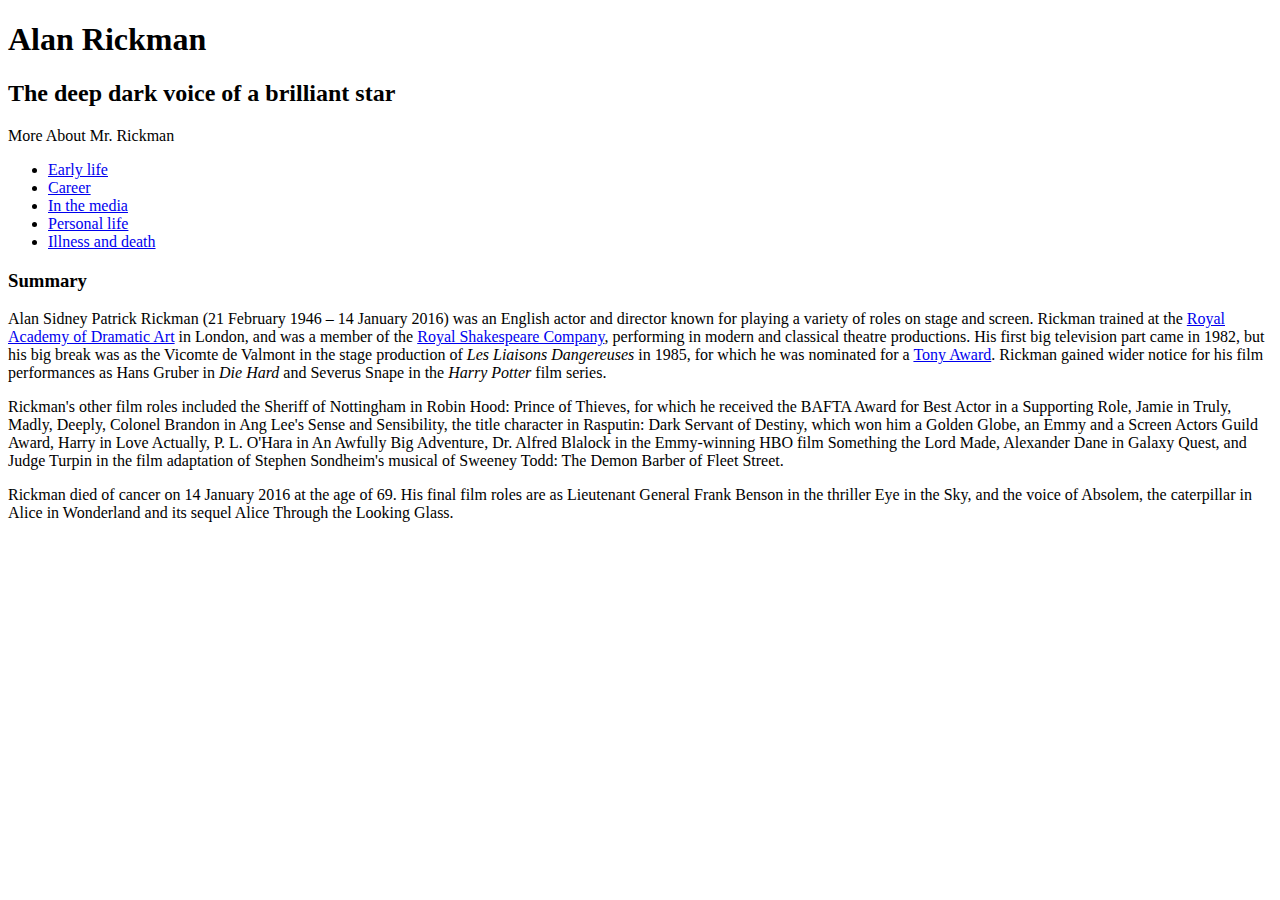
==== commit 9140d909: "Add files via upload" ====
--- a/index.html
+++ b/index.html
@@ -8,9 +8,9 @@
 <body>
 <header role="banner">
 	<h1>Alan Rickman</h1>
-	<p>The deep dark voice of a brilliant star</p>
+	<h2>The deep dark voice of a brilliant star</h2>
 		<nav>
-			<h2>More About Mr. Rickman</h2>
+			<caption>More About Mr. Rickman</caption>
 				<ul>
 					<li><a href="early-life.html">Early life</a></li>
 					<li><a href="career.html">Career</a></li>
@@ -22,9 +22,10 @@
 </header>
 
 	<main>
+<h3>Summary</h3>
 		<p>Alan Sidney Patrick Rickman (21 February 1946 – 14 January 2016) was an English actor and director known for playing a variety of roles on stage and screen. Rickman trained at the <a href="https://en.wikipedia.org/wiki/Royal_Academy_of_Dramatic_Art">Royal Academy of Dramatic Art</a> in London, and was a member of the <a href="https://en.wikipedia.org/wiki/Royal_Shakespeare_Company">Royal Shakespeare Company</a>, performing in modern and classical theatre productions. His first big television part came in 1982, but his big break was as the Vicomte de Valmont in the stage production of <i class="theatrical production">Les Liaisons Dangereuses</i> in 1985, for which he was nominated for a <a href="https://en.wikipedia.org/wiki/Tony_Award_for_Best_Actor_in_a_Play">Tony Award</a>. Rickman gained wider notice for his film performances as Hans Gruber in <i class="film production">Die Hard</i> and Severus Snape in the <i class="film production">Harry Potter</i> film series.</p>
 		<p>Rickman's other film roles included the Sheriff of Nottingham in Robin Hood: Prince of Thieves, for which he received the BAFTA Award for Best Actor in a Supporting Role, Jamie in Truly, Madly, Deeply, Colonel Brandon in Ang Lee's Sense and Sensibility, the title character in Rasputin: Dark Servant of Destiny, which won him a Golden Globe, an Emmy and a Screen Actors Guild Award, Harry in Love Actually, P. L. O'Hara in An Awfully Big Adventure, Dr. Alfred Blalock in the Emmy-winning HBO film Something the Lord Made, Alexander Dane in Galaxy Quest, and Judge Turpin in the film adaptation of Stephen Sondheim's musical of Sweeney Todd: The Demon Barber of Fleet Street.</p>
-		<p>Rickman died of cancer on 14 January 2016 at the age of 69.[1] His final film roles are as Lieutenant General Frank Benson in the thriller Eye in the Sky, and the voice of Absolem, the caterpillar in Alice in Wonderland and its sequel Alice Through the Looking Glass.</p>
+		<p>Rickman died of cancer on 14 January 2016 at the age of 69. His final film roles are as Lieutenant General Frank Benson in the thriller Eye in the Sky, and the voice of Absolem, the caterpillar in Alice in Wonderland and its sequel Alice Through the Looking Glass.</p>
 
 	</main>
 </body> 
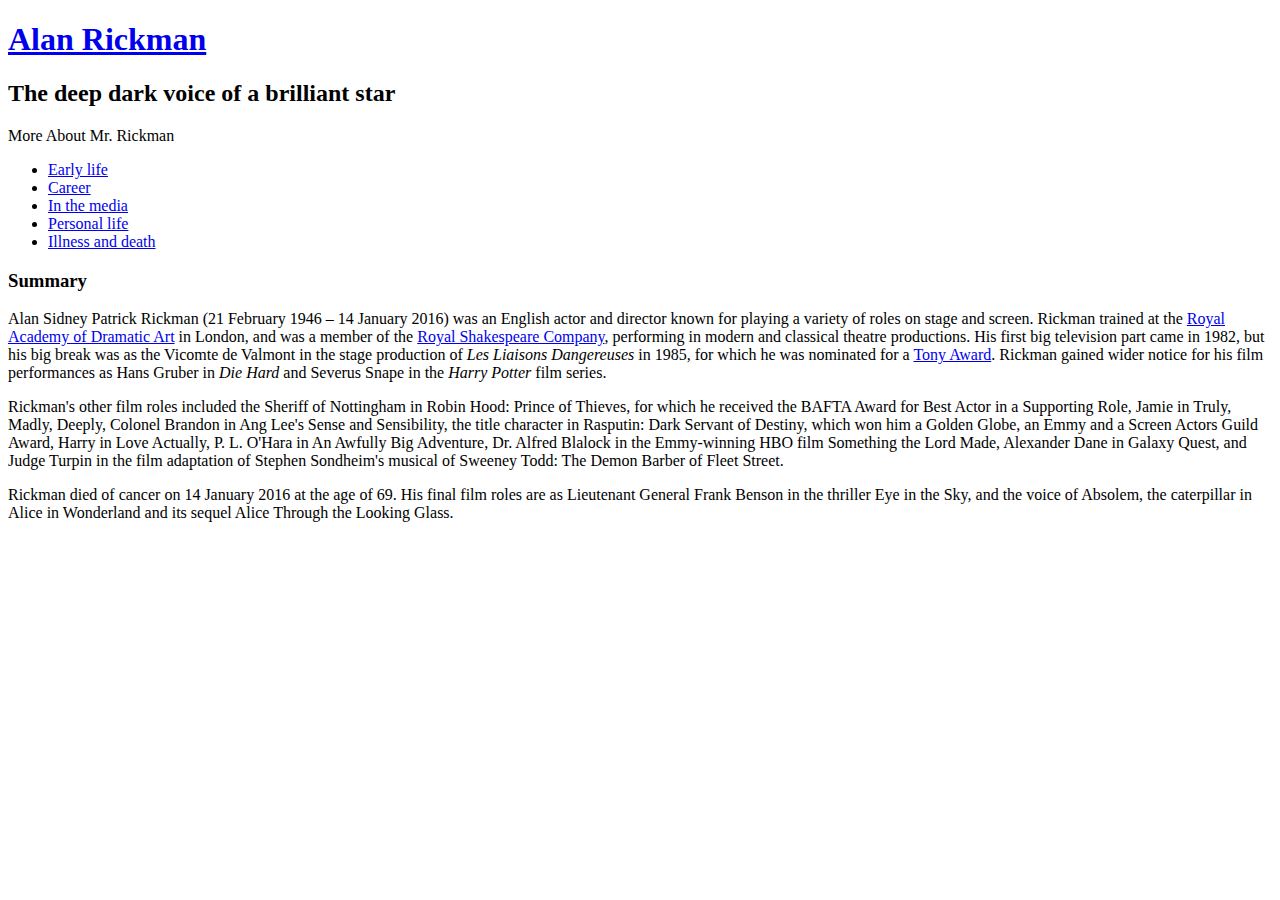
==== commit bb5d907d: "Add files via upload" ====
--- a/index.html
+++ b/index.html
@@ -7,7 +7,7 @@
 </head>
 <body>
 <header role="banner">
-	<h1>Alan Rickman</h1>
+	<h1><a href="#">Alan Rickman</a></h1>
 	<h2>The deep dark voice of a brilliant star</h2>
 		<nav>
 			<caption>More About Mr. Rickman</caption>
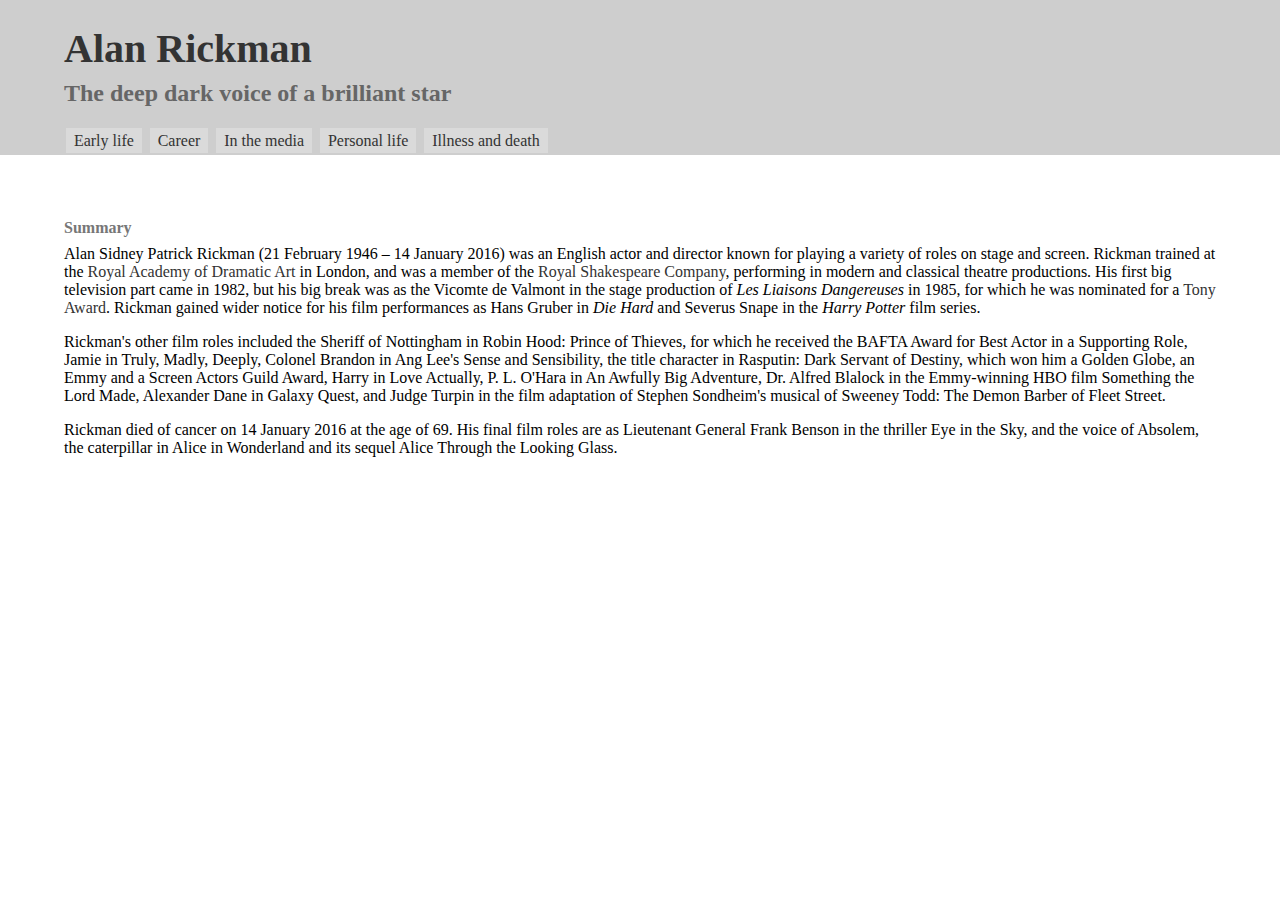
==== commit dc8839fb: "Add files via upload" ====
--- a/index.html
+++ b/index.html
@@ -4,13 +4,13 @@
 	<meta charset="UTF-8">
 	<title>Alan Rickman</title>
 	<link rel="canonical" href="https://en.wikipedia.org/wiki/Alan_Rickman">
+	<link rel="stylesheet" href="main.css" media="all">
 </head>
 <body>
 <header role="banner">
 	<h1><a href="#">Alan Rickman</a></h1>
 	<h2>The deep dark voice of a brilliant star</h2>
 		<nav>
-			<caption>More About Mr. Rickman</caption>
 				<ul>
 					<li><a href="early-life.html">Early life</a></li>
 					<li><a href="career.html">Career</a></li>
@@ -20,13 +20,11 @@
 				</ul>
 		</nav>
 </header>
-
 	<main>
 <h3>Summary</h3>
 		<p>Alan Sidney Patrick Rickman (21 February 1946 – 14 January 2016) was an English actor and director known for playing a variety of roles on stage and screen. Rickman trained at the <a href="https://en.wikipedia.org/wiki/Royal_Academy_of_Dramatic_Art">Royal Academy of Dramatic Art</a> in London, and was a member of the <a href="https://en.wikipedia.org/wiki/Royal_Shakespeare_Company">Royal Shakespeare Company</a>, performing in modern and classical theatre productions. His first big television part came in 1982, but his big break was as the Vicomte de Valmont in the stage production of <i class="theatrical production">Les Liaisons Dangereuses</i> in 1985, for which he was nominated for a <a href="https://en.wikipedia.org/wiki/Tony_Award_for_Best_Actor_in_a_Play">Tony Award</a>. Rickman gained wider notice for his film performances as Hans Gruber in <i class="film production">Die Hard</i> and Severus Snape in the <i class="film production">Harry Potter</i> film series.</p>
 		<p>Rickman's other film roles included the Sheriff of Nottingham in Robin Hood: Prince of Thieves, for which he received the BAFTA Award for Best Actor in a Supporting Role, Jamie in Truly, Madly, Deeply, Colonel Brandon in Ang Lee's Sense and Sensibility, the title character in Rasputin: Dark Servant of Destiny, which won him a Golden Globe, an Emmy and a Screen Actors Guild Award, Harry in Love Actually, P. L. O'Hara in An Awfully Big Adventure, Dr. Alfred Blalock in the Emmy-winning HBO film Something the Lord Made, Alexander Dane in Galaxy Quest, and Judge Turpin in the film adaptation of Stephen Sondheim's musical of Sweeney Todd: The Demon Barber of Fleet Street.</p>
 		<p>Rickman died of cancer on 14 January 2016 at the age of 69. His final film roles are as Lieutenant General Frank Benson in the thriller Eye in the Sky, and the voice of Absolem, the caterpillar in Alice in Wonderland and its sequel Alice Through the Looking Glass.</p>
-
 	</main>
 </body> 
 </html>
--- a/main.css
+++ b/main.css
@@ -0,0 +1,126 @@
+* {
+	margin: 0 0 0 0;
+}
+
+@font-face {
+	color: #666;
+	font-size: .75em;
+	font-weight: 300;
+	font-family: Helvetica, Arial, sans-serif;
+	
+}
+
+h1 {
+	color: #333;
+	font-size: 2.5em;
+	font-weight: 600;
+	margin: 0 0;
+	padding: 15px 0 8px 0;
+}
+
+h2 {
+	color: #666;
+	font-size: 1.5em;
+	font-weight: 600;
+	margin: 0 0;
+	padding: 0 0 20px 0;
+}
+
+h3 {
+	color: #777;
+	font-size: 1em;
+	font-weight: 600;
+}
+
+a {
+	color: #333;
+	text-decoration: none;
+}
+
+a:hover {
+	color: #000;
+	text-decoration: none;
+}
+
+a:focus {
+	color: #000;
+	text-decoration: none;
+}
+
+a:active {
+	color: #000;
+	text-decoration: none;
+	font-size: .75em;
+	font-weight: 300;
+}
+
+p {
+	padding: 8px 0;
+}
+
+.caption {
+	font-style: italic;
+	margin: 8px 8px;
+}
+
+blockquote {
+	margin: 8px 12px;
+	font-size: .6em;
+	border-left: 3px solid#cecece;		
+}
+
+blockquote p {
+	padding: 0 8px 8px 8px;		
+}
+
+header {
+	background-color: #cecece;
+	padding: 10px 5% 0 5%;
+	width: 100%;
+	margin: 0 auto;	
+}
+
+nav {
+	position: relative bottom;
+}
+
+nav ul {
+	display: inline;
+	margin: 0 0;
+	padding: 0 0;
+}
+
+nav ul li {
+	display: inline;
+}
+nav ul li a {
+	display: inline;
+	color: #333;
+	font-size: 1em;
+	line-height: 1.75em;
+	white-space: nowrap;
+	background-color: rgba(255,255,255,.25);
+	margin: .5em .12em;
+	padding: .25em .5em;
+}
+
+nav ul li a:hover a:focus;{
+	font-size: 1em;
+	line-height: 1.75em;
+	background-color: #fff;
+	margin: 0 auto;
+	padding: .25em .5em;
+}
+
+nav ul li #activepage {
+	font-size: 1em;
+	line-height: 1.75em;
+	background-color: #fff;
+	margin: 0 auto;
+	padding: .25em .5em;
+}
+	
+main {
+	padding: 5% 5% 50px 5%;
+}
+
